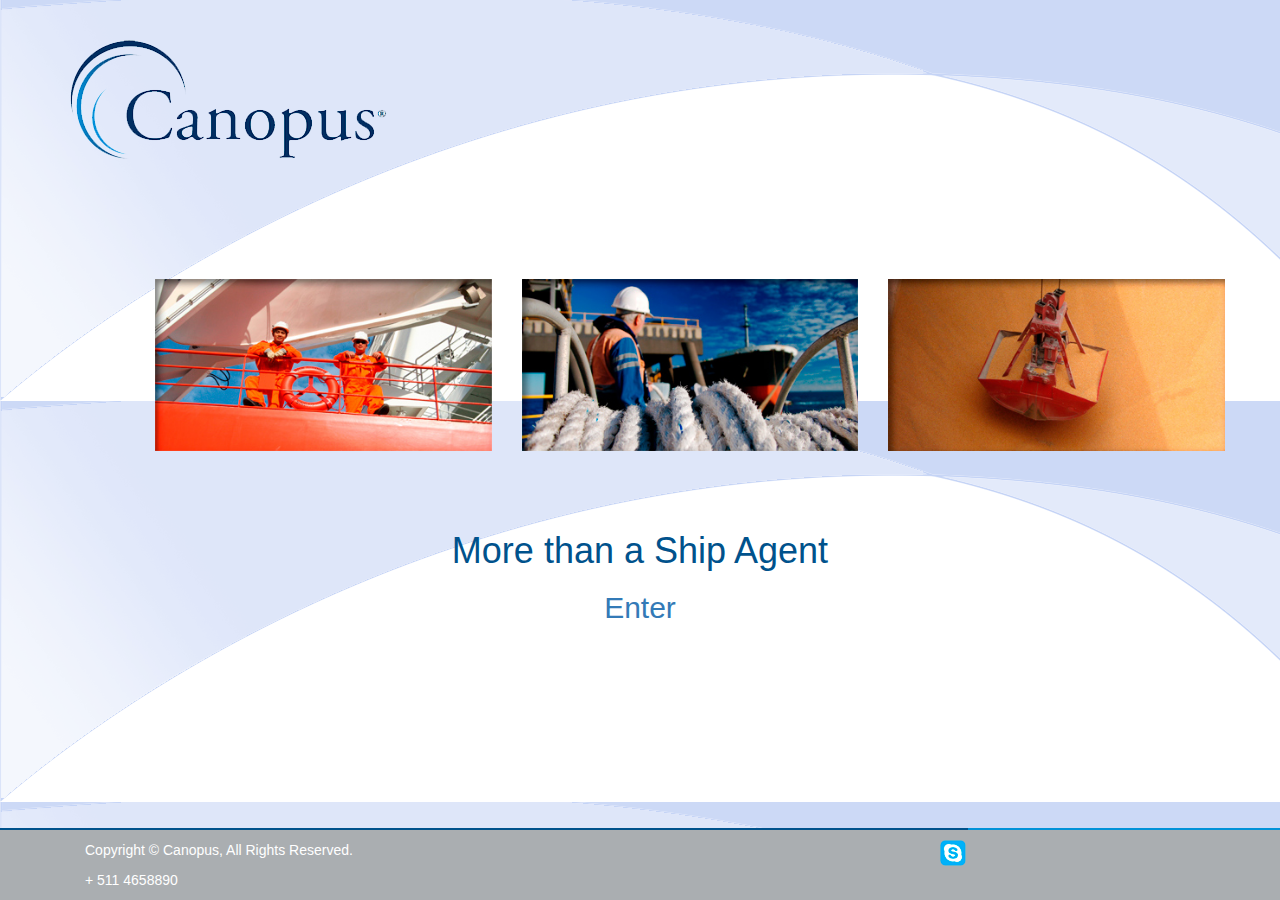
==== index.html @ 21178a21 "up" ====
<!DOCTYPE html>
<html lang="en">
  <head>
    <meta charset="utf-8">
    <meta http-equiv="X-UA-Compatible" content="IE=edge">
    <meta name="viewport" content="width=device-width, initial-scale=1">
    <title>Bootstrap 101 Template</title>

    <!-- Bootstrap -->
    <link href="assets/plugins/bootstrap/css/bootstrap.min.css" rel="stylesheet">
    <link href="assets/css/style.css" rel="stylesheet">

    <!-- CSS Customization -->
    <link rel="stylesheet" href="assets/css/custom.css">
    <style type="text/css">
    /* Sticky footer styles
    -------------------------------------------------- */
    html {
      position: relative;
      min-height: 100%;
    }

    body {
      /* Margin bottom by footer height */
      margin-bottom: 60px;
      background: transparent url(assets/img/back.png);
    }
    /* Effect images
    ----------------------------------*/    
    .row img:hover {
       opacity: 1;       
       /*Reflection*/
      -webkit-box-reflect: below 0px -webkit-gradient(linear, left top, left bottom, from(transparent), color-stop(.7, transparent), to(rgba(0,0,0,0.4)));
       /*Glow*/
      -webkit-box-shadow: 0px 0px 20px rgba(255,255,255,0.8);
      -moz-box-shadow: 0px 0px 20px rgba(255,255,255,0.8);
      box-shadow: 0px 0px 20px rgba(255,255,255,0.8);
    } 
    </style>

    <!-- HTML5 shim and Respond.js for IE8 support of HTML5 elements and media queries -->
    <!-- WARNING: Respond.js doesn't work if you view the page via file:// -->
    <!--[if lt IE 9]>
      <script src="assets/plugins/html5shiv.min.js"></script>
      <script src="assets/plugins/respond.min.js"></script>
    <![endif]-->
  </head>
  <body>
    <div class="wrapper">
        <div class="container">
            <div class="row margin-bottom-40"></div>

            <div class="row margin-bottom-60">
                <div class="col-md-5">
                    <a href="index.html"><img class="img-responsive" src="assets/img/logo.png" title="Conapus logo"/></a>
                </div>
                <div class="col-md-7"></div>
            </div>
            <div class="row margin-bottom-60 hidden-xs"></div>

            <!-- Images -->
            <div class="row margin-bottom-50">
                <div class="row">
                    <div class="col-md-1"></div>
                    <div class="col-md-11">
                        <div class="row">
                            <div class="col-md-4 col-sm-6">                                
                                <div class="margin-bottom-10">
                                    <a href="#" title="home1">
                                        <img class="img-responsive center-block img-center" src="assets/img/home1.jpg" alt="home1" />
                                    </a>
                                </div>
                            </div>
                            <div class="col-md-4 col-sm-6">                                
                                <div class="margin-bottom-10">
                                    <a href="#" title="home1">
                                        <img class="img-responsive center-block img-center" src="assets/img/home2.jpg" alt="home1" />
                                    </a>
                                </div>
                            </div>
                            <div class="col-md-4 hidden-sm">                                
                                <div class="margin-bottom-10">
                                    <a href="#" title="home1">
                                        <img class="img-responsive center-block img-center" src="assets/img/home3.jpg" alt="home1" />
                                    </a>
                                </div>
                            </div>
                        </div>
                    </div>
                </div>
            </div>
            <!-- EndImages -->
    
          <div class="row margin-bottom-50">
            <h1><p class="text-center color-text-blue">More than a Ship Agent</p></h1>
            <h2><p class="text-center color-text-blue"><a href="#" title="Enter">Enter</a></p></h2>            
          </div>
          <br />
          <br />
          <br />
          <br />


            
      </div>


    <footer class="footer">
        <div class="row margin-bottom-10">
            <div class="col-md-9 footer-line-blue"></div>
            <div class="col-md-3 footer-line-sky"></div>
        </div>

        <div class="container">
            <div class="col-md-9 color-text-white">
                <p>Copyright © Canopus, All Rights Reserved.</p>
                <p>+ 511 4658890</p>
            </div>
            <div class="col-md-3 color-text-white">
                <a href="#" title="skype"><img src="assets/img/ico_skype.png" alt="skype"></a>
            </div>
        </div>


    </footer>


    </div>
    <!-- jQuery (necessary for Bootstrap's JavaScript plugins) -->
    <script src="assets/plugins/jquery.min.js"></script>
    <!-- Include all compiled plugins (below), or include individual files as needed -->
    <script src="assets/plugins/bootstrap/js/bootstrap.min.js"></script>
  </body>
</html>
---- assets/css/style.css ----
/*
 * Template Base
 * @description : main source of files.css  
 *
 **/

/*Import Global Compulsory CSS Files*/
@import url(app.css);


/*Boxed Layout
------------------------------------*/
.wrapper {
  
}

.footer {
  position: absolute;
  bottom: 0;
  width: 100%;
  /* Set the fixed height of the footer here */
  background-color: #aaaeb1;
}

.footer-line-blue {
	border-top: 2px solid #00528c;
}

.footer-line-sky {
	border-top: 2px solid #0192d8;
}

.color-text-white {
	color: white;
}
.color-text-blue {
  color: #00528c;
}


/*  center image and space
------------------------------------*/
.img-center {
	margin: 0 auto;	
}
@media (max-width: 450px) {
   .img-center {
      padding: 5px;
   }   
}
---- assets/css/custom.css ----
/**
 * custom.css
 * optimize all site web
 * 
 * */
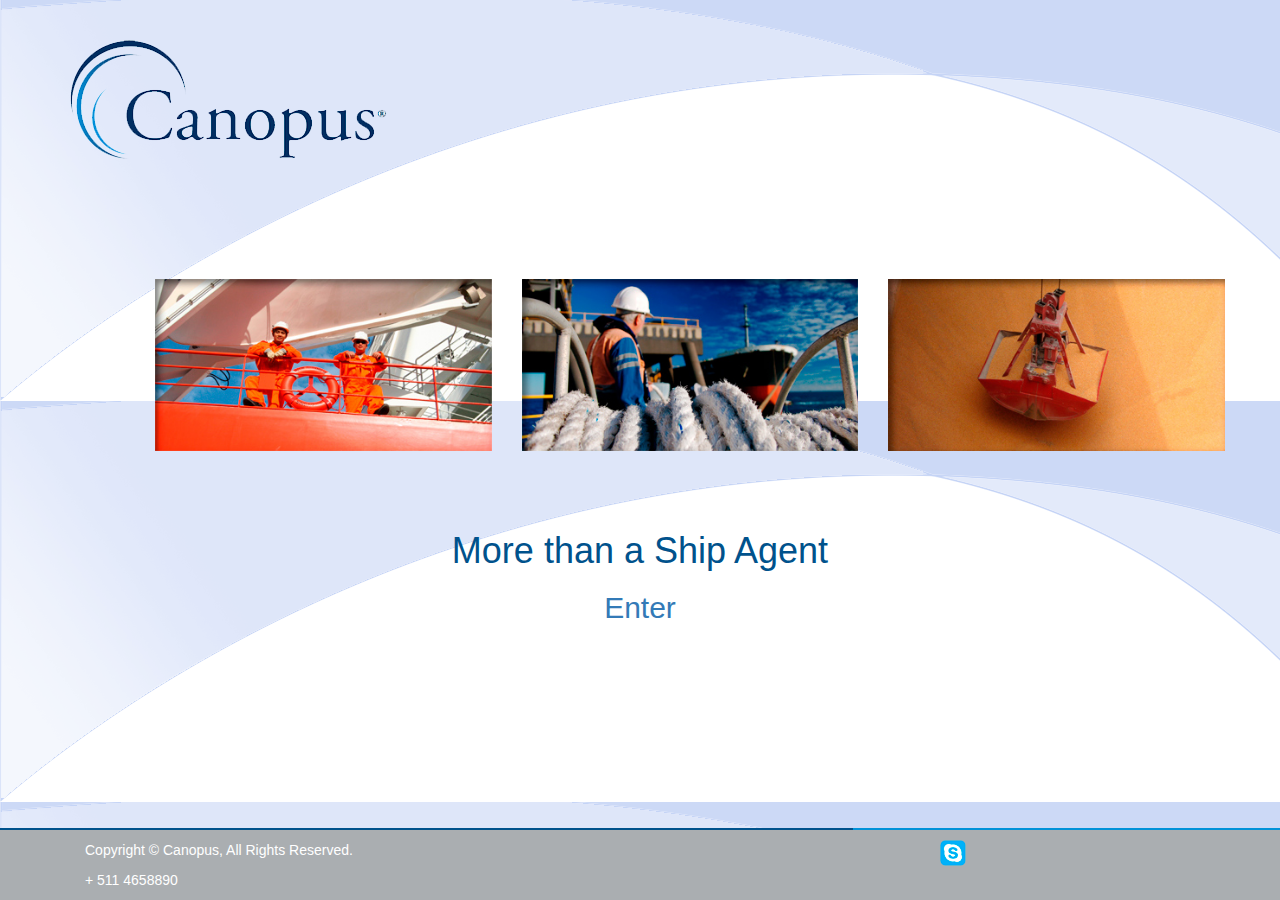
==== commit dfc1777d: "fix div. row in footer" ====
--- a/index.html
+++ b/index.html
@@ -27,7 +27,7 @@
     }
     /* Effect images
     ----------------------------------*/    
-    .row img:hover {
+    .img-effect img:hover {
        opacity: 1;       
        /*Reflection*/
       -webkit-box-reflect: below 0px -webkit-gradient(linear, left top, left bottom, from(transparent), color-stop(.7, transparent), to(rgba(0,0,0,0.4)));
@@ -61,9 +61,9 @@
             <!-- Images -->
             <div class="row margin-bottom-50">
                 <div class="row">
-                    <div class="col-md-1"></div>
+                    <div class="col-md-1"> </div>
                     <div class="col-md-11">
-                        <div class="row">
+                        <div class="row img-effect">
                             <div class="col-md-4 col-sm-6">                                
                                 <div class="margin-bottom-10">
                                     <a href="#" title="home1">
@@ -89,28 +89,27 @@
                     </div>
                 </div>
             </div>
+
+
             <!-- EndImages -->
     
           <div class="row margin-bottom-50">
             <h1><p class="text-center color-text-blue">More than a Ship Agent</p></h1>
-            <h2><p class="text-center color-text-blue"><a href="#" title="Enter">Enter</a></p></h2>            
+            <h2>
+              <p class="text-center color-text-blue">
+                <a href="main.html" title="Enter">Enter</a>
+              </p>
+            </h2>            
           </div>
-          <br />
-          <br />
-          <br />
-          <br />
-
+            <br />
 
             
       </div>
 
-
-    <footer class="footer">
-        <div class="row margin-bottom-10">
-            <div class="col-md-9 footer-line-blue"></div>
-            <div class="col-md-3 footer-line-sky"></div>
-        </div>
-
+    <footer class="footer ">
+        <div class="col-md-8 footer-line-blue"></div>
+        <div class="col-md-4 footer-line-sky"></div>
+        <div class="margin-bottom-10"></div>
         <div class="container">
             <div class="col-md-9 color-text-white">
                 <p>Copyright © Canopus, All Rights Reserved.</p>
@@ -120,8 +119,6 @@
                 <a href="#" title="skype"><img src="assets/img/ico_skype.png" alt="skype"></a>
             </div>
         </div>
-
-
     </footer>
 
 
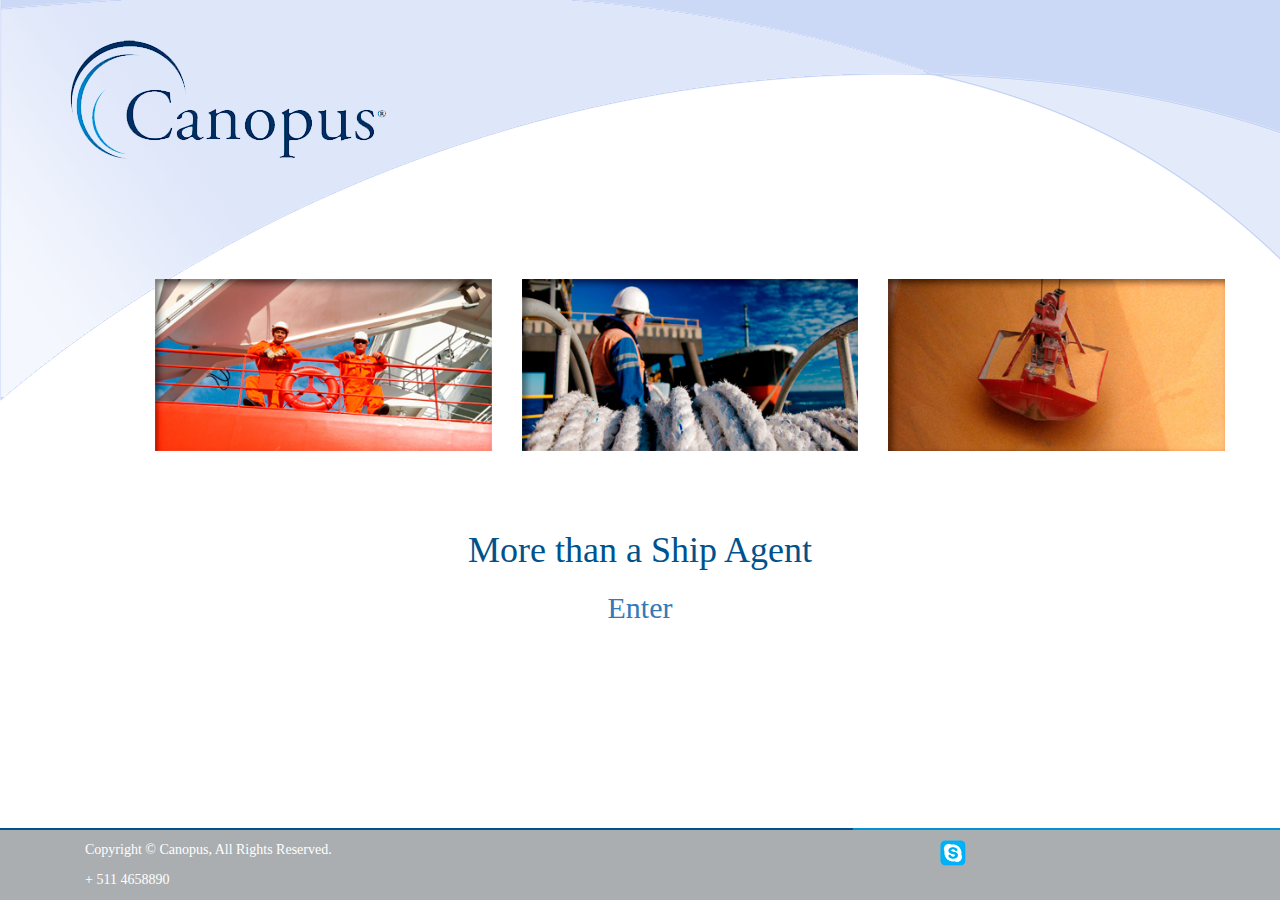
==== commit b10f86f0: "fix font, map-Affter" ====
--- a/index.html
+++ b/index.html
@@ -4,7 +4,7 @@
     <meta charset="utf-8">
     <meta http-equiv="X-UA-Compatible" content="IE=edge">
     <meta name="viewport" content="width=device-width, initial-scale=1">
-    <title>Bootstrap 101 Template</title>
+    <title>Canopus</title>
 
     <!-- Bootstrap -->
     <link href="assets/plugins/bootstrap/css/bootstrap.min.css" rel="stylesheet">
@@ -23,8 +23,17 @@
     body {
       /* Margin bottom by footer height */
       margin-bottom: 60px;
-      background: transparent url(assets/img/back.png);
+      background: transparent url(assets/img/back.png) repeat-x;
+      font-family: "Times New Roman";
     }
+    .footer {
+      position: absolute;
+      bottom: 0;
+      width: 100%;
+      font-family: "verdana";
+      /* Set the fixed height of the footer here */      
+    }
+    
     /* Effect images
     ----------------------------------*/    
     .img-effect img:hover {
@@ -97,7 +106,7 @@
             <h1><p class="text-center color-text-blue">More than a Ship Agent</p></h1>
             <h2>
               <p class="text-center color-text-blue">
-                <a href="main.html" title="Enter">Enter</a>
+                <a href="services.html" title="Enter">Enter</a>
               </p>
             </h2>            
           </div>
--- a/assets/css/style.css
+++ b/assets/css/style.css
@@ -14,11 +14,14 @@
   
 }
 
+/*Navber
+------------------------------------------*/
+ul.nav a:hover { color: #0192d8 !important; }
+
+ul.nav .active{ color: #0192d8 !important;}
+
+
 .footer {
-  position: absolute;
-  bottom: 0;
-  width: 100%;
-  /* Set the fixed height of the footer here */
   background-color: #aaaeb1;
 }
 
@@ -37,14 +40,66 @@
   color: #00528c;
 }
 
+.color-text-gray-light {
+  color: #d3d3d5;
+}
+
+.color-text-gray {
+  color: #686c6f;
+}
+
+.color-text-gray-dark {
+  color: #49494b;
+}
+
+.color-bg-blue {
+  background-color: #00528c;
+}
+
+.error {
+color: #F00 !important;
+}
 
 /*  center image and space
 ------------------------------------*/
 .img-center {
 	margin: 0 auto;	
 }
+
+.vertical-center {
+  min-height: 100%;  /* Fallback for browsers do NOT support vh unit */
+  min-height: 100vh; /* These two lines are counted as one :-)       */
+
+  display: flex;
+  align-items: center;
+}
+
+
 @media (max-width: 450px) {
    .img-center {
       padding: 5px;
    }   
 }
+
+/*   Navbar
+---------------------------------*/
+.header .navbar-default {
+    border: none;
+    background: none;
+}
+@media (max-width: 768px) {
+  .header .navbar-default {
+    border-color: #e7e7e7;
+    background-color: #f8f8f8;
+  }   
+}
+
+.navbar-collapse {
+  padding-right: 0px;
+}
+@media (max-width: 450px) {
+  .navbar-collapse {
+    padding-right: 15px;
+  }   
+}
+
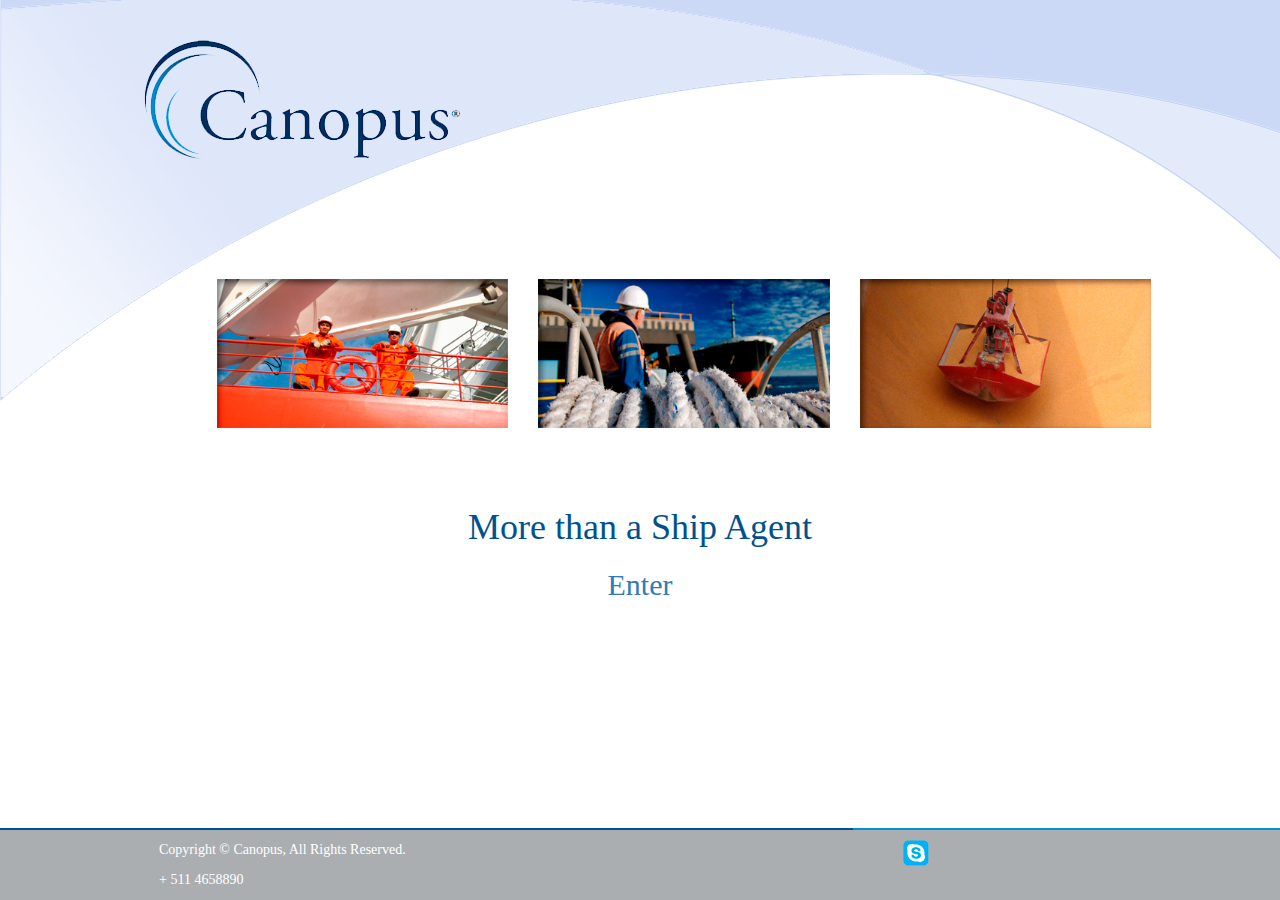
==== commit 6bf10074: "add : no-responsive *grunt*" ====
--- a/index.html
+++ b/index.html
@@ -2,10 +2,8 @@
 <html lang="en">
   <head>
     <meta charset="utf-8">
-    <meta http-equiv="X-UA-Compatible" content="IE=edge">
-    <meta name="viewport" content="width=device-width, initial-scale=1">
+    <meta http-equiv="X-UA-Compatible" content="IE=edge">    
     <title>Canopus</title>
-
     <!-- Bootstrap -->
     <link href="assets/plugins/bootstrap/css/bootstrap.min.css" rel="stylesheet">
     <link href="assets/css/style.css" rel="stylesheet">
--- a/assets/css/style.css
+++ b/assets/css/style.css
@@ -10,9 +10,72 @@
 
 /*Boxed Layout
 ------------------------------------*/
+.container {
+  padding: 0px 0px !important;
+  width: 992px !important;
+}
+
 .wrapper {
   
 }
+
+/* style direct slide (main banners)
+------------------------------------*/
+.wrapper-slide {
+    background-color: #e3ecf1;
+    padding: 15px 0 50px 0;
+    border-top: 1px solid #d0dbe1;
+    border-bottom: 1px solid #d0dbe1;
+    //box-shadow: 2px 2px 2px #888888;
+    box-shadow: 0px 0px 0px #888, 0px -1px 1px #d0dbe1;    
+}
+.img-slider-100 {
+    min-width: 100%;
+    min-height: 370px !important;
+}
+
+/* Slide : button next and previso less (.glyphicon)
+---------------------------------------*/
+.glyphicon-chevron-left:before, .glyphicon-chevron-right:before {
+ //   font-size: 0px;
+}
+.btn-slide-prev {
+    background: transparent url(../img/slide-prev.png) no-repeat;
+}
+.btn-slide-next {
+    background: transparent url(../img/slide-next.png) no-repeat;
+}
+
+.carousel-indicators li {
+  background-color: #ccd7dd;
+ // background-color: rgba(70,70,70,.25);
+  border:3px solid #ccd7dd;
+  box-shadow: 0px 0px 0px #888, 0px -1px 2px #888;
+  //box-shadow: 1px 1px 1px #888,  0px 0px 0px #888888;;
+}
+
+.carousel-indicators .active {
+  background-color: #0078a4;
+}
+
+/* style list custom
+------------------------------------------------*/
+.listCustom ul {
+    list-style: none;
+    padding:0;
+    margin:0;
+}
+
+.listCustom li { 
+    padding-left: 1em; 
+    text-indent: -.7em;
+}
+
+.listCustom li:before {
+    content: "• ";
+    color: #0192d8; /* or whatever color you prefer */
+}
+
 
 /*Navber
 ------------------------------------------*/
@@ -39,6 +102,9 @@
 .color-text-blue {
   color: #00528c;
 }
+.color-text-blue-dark {
+  color: #003f6a !important;
+}
 
 .color-text-gray-light {
   color: #d3d3d5;
@@ -56,6 +122,10 @@
   background-color: #00528c;
 }
 
+.color-bg-gray-light {
+ background-color: #d3d3d5;
+}
+
 .error {
 color: #F00 !important;
 }
@@ -64,6 +134,10 @@
 ------------------------------------*/
 .img-center {
 	margin: 0 auto;	
+}
+.img-100 {
+    min-width: 100%;
+    min-width: 100vw;
 }
 
 .vertical-center {
@@ -74,6 +148,9 @@
   align-items: center;
 }
 
+.div-radius {
+    border-radius: 5px;
+}
 
 @media (max-width: 450px) {
    .img-center {
@@ -93,13 +170,23 @@
     background-color: #f8f8f8;
   }   
 }
-
+/* delete space default of bootrap*/
 .navbar-collapse {
   padding-right: 0px;
 }
 @media (max-width: 450px) {
   .navbar-collapse {
-    padding-right: 15px;
+    padding-right: 0px;
   }   
 }
 
+.carousel-control {
+    background: transparent none no-repeat !important;
+}
+.carousel-control {
+    width: 5%;
+}
+.carousel-caption h4 {
+    min-width: 500px !important;
+    float: right !important;
+}
--- a/assets/css/custom.css
+++ b/assets/css/custom.css
@@ -4,6 +4,46 @@
  * 
  * */
 
+.title-service {
+    font-family: arial;
+    font-size: 36px;
+    font-weight: bold;
+}
+.title-service-subtitle {    
+    font-size: 15px;
+}
+
+.title-slide {
+    font-family: arial;
+    font-size: 24px;  
+}
+.title-slide-subtitle {
+    font-size: 30px; 
+}
+
+.title-header-phone {
+    font-size: 12px;
+}
+.title-contact {
+    text-shadow: 2px 2px 4px #000000;
+    margin: 0 0 0 18px;
+}
+
+.carousel-caption h4 {
+   font-size: 30px; 
+}
 
 
+.btn-contact {
+    font-weight: bold;
+    box-shadow: 0px 2px 2px #888888;
+}
 
+.form-control {
+    background-color: #f9f9f9;
+}
+label {
+    font-weight:normal;
+}
+
+
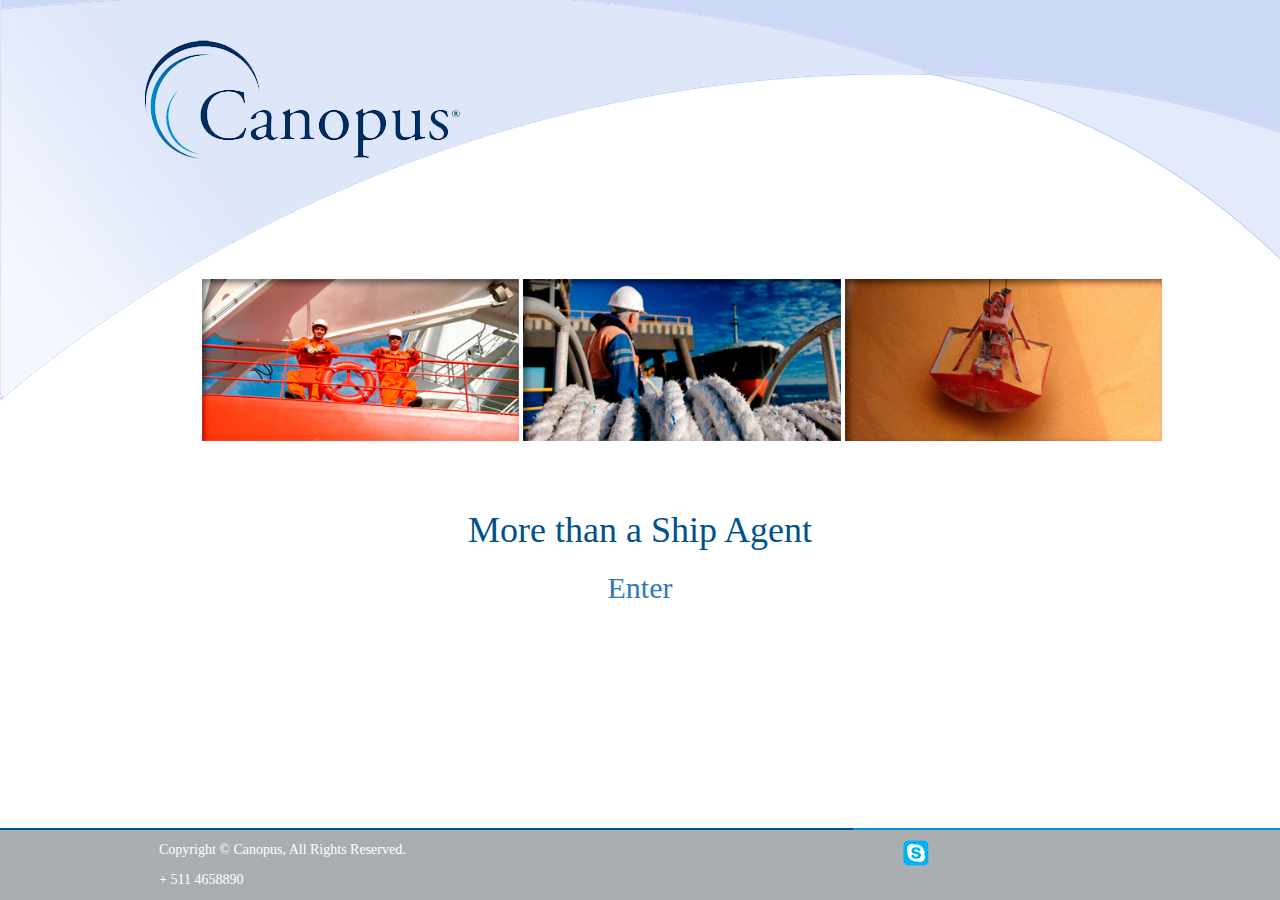
==== commit 34221618: "home images iqual boceto" ====
--- a/index.html
+++ b/index.html
@@ -33,7 +33,13 @@
     }
     
     /* Effect images
-    ----------------------------------*/    
+    ----------------------------------*/
+    .img-effect {
+      display: flex;      
+    }
+    .img-effect div {
+      margin: 0 2px 0 0;
+    }
     .img-effect img:hover {
        opacity: 1;       
        /*Reflection*/
@@ -71,21 +77,21 @@
                     <div class="col-md-1"> </div>
                     <div class="col-md-11">
                         <div class="row img-effect">
-                            <div class="col-md-4 col-sm-6">                                
+                            <div class="">                                
                                 <div class="margin-bottom-10">
                                     <a href="#" title="home1">
                                         <img class="img-responsive center-block img-center" src="assets/img/home1.jpg" alt="home1" />
                                     </a>
                                 </div>
                             </div>
-                            <div class="col-md-4 col-sm-6">                                
+                            <div class="">                                
                                 <div class="margin-bottom-10">
                                     <a href="#" title="home1">
                                         <img class="img-responsive center-block img-center" src="assets/img/home2.jpg" alt="home1" />
                                     </a>
                                 </div>
                             </div>
-                            <div class="col-md-4 hidden-sm">                                
+                            <div class="">                                
                                 <div class="margin-bottom-10">
                                     <a href="#" title="home1">
                                         <img class="img-responsive center-block img-center" src="assets/img/home3.jpg" alt="home1" />
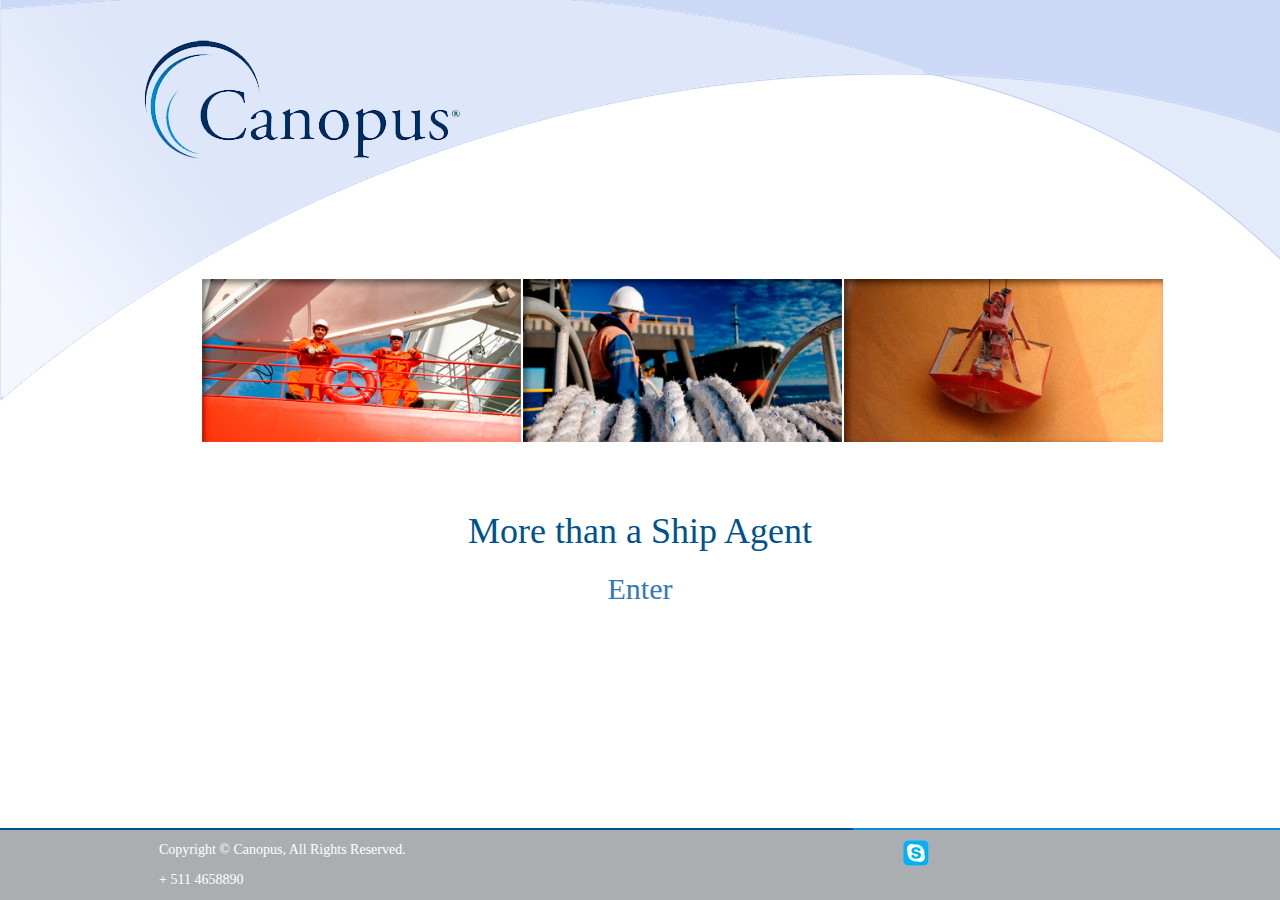
==== commit bfbd8903: "static image all browser" ====
--- a/index.html
+++ b/index.html
@@ -2,7 +2,7 @@
 <html lang="en">
   <head>
     <meta charset="utf-8">
-    <meta http-equiv="X-UA-Compatible" content="IE=edge">    
+    <meta http-equiv="X-UA-Compatible" content="IE=edge">
     <title>Canopus</title>
     <!-- Bootstrap -->
     <link href="assets/plugins/bootstrap/css/bootstrap.min.css" rel="stylesheet">
@@ -29,26 +29,27 @@
       bottom: 0;
       width: 100%;
       font-family: "verdana";
-      /* Set the fixed height of the footer here */      
+      /* Set the fixed height of the footer here */
+    }
+
+    /* Effect images
+    ----------------------------------*/
+    .img-effect div {
+      padding: 0;
+      margin:0;
+      margin: 0 1px 0 0;
+      max-width:320px;
     }
     
-    /* Effect images
-    ----------------------------------*/
-    .img-effect {
-      display: flex;      
-    }
-    .img-effect div {
-      margin: 0 2px 0 0;
-    }
     .img-effect img:hover {
-       opacity: 1;       
-       /*Reflection*/
+       opacity: 1;
       -webkit-box-reflect: below 0px -webkit-gradient(linear, left top, left bottom, from(transparent), color-stop(.7, transparent), to(rgba(0,0,0,0.4)));
-       /*Glow*/
       -webkit-box-shadow: 0px 0px 20px rgba(255,255,255,0.8);
       -moz-box-shadow: 0px 0px 20px rgba(255,255,255,0.8);
       box-shadow: 0px 0px 20px rgba(255,255,255,0.8);
-    } 
+      
+    }
+    
     </style>
 
     <!-- HTML5 shim and Respond.js for IE8 support of HTML5 elements and media queries -->
@@ -77,24 +78,24 @@
                     <div class="col-md-1"> </div>
                     <div class="col-md-11">
                         <div class="row img-effect">
-                            <div class="">                                
+                            <div class="col-md-4">
                                 <div class="margin-bottom-10">
                                     <a href="#" title="home1">
                                         <img class="img-responsive center-block img-center" src="assets/img/home1.jpg" alt="home1" />
                                     </a>
                                 </div>
                             </div>
-                            <div class="">                                
+                            <div class="col-md-4">
                                 <div class="margin-bottom-10">
-                                    <a href="#" title="home1">
-                                        <img class="img-responsive center-block img-center" src="assets/img/home2.jpg" alt="home1" />
+                                    <a href="#" title="home3">
+                                        <img class="img-responsive center-block img-center" src="assets/img/home2.jpg" alt="home2" />
                                     </a>
                                 </div>
                             </div>
-                            <div class="">                                
+                            <div class="col-md-4">
                                 <div class="margin-bottom-10">
-                                    <a href="#" title="home1">
-                                        <img class="img-responsive center-block img-center" src="assets/img/home3.jpg" alt="home1" />
+                                    <a href="#" title="home3">
+                                        <img class="img-responsive center-block img-center" src="assets/img/home3.jpg" alt="home3" />
                                     </a>
                                 </div>
                             </div>
@@ -105,18 +106,18 @@
 
 
             <!-- EndImages -->
-    
+
           <div class="row margin-bottom-50">
             <h1><p class="text-center color-text-blue">More than a Ship Agent</p></h1>
             <h2>
               <p class="text-center color-text-blue">
                 <a href="services.html" title="Enter">Enter</a>
               </p>
-            </h2>            
+            </h2>
           </div>
             <br />
 
-            
+
       </div>
 
     <footer class="footer ">
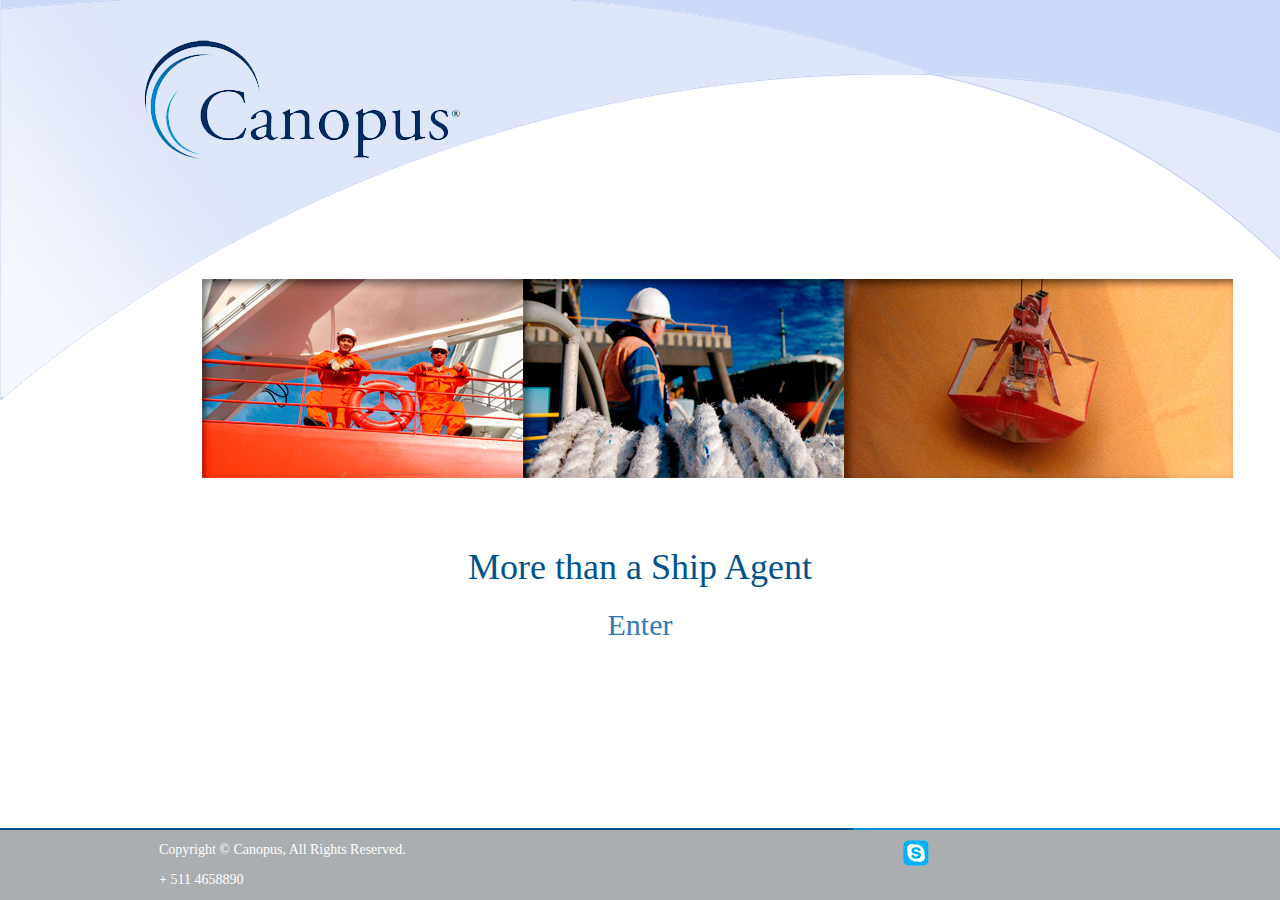
==== commit d71b25ed: "unresponsive" ====
--- a/index.html
+++ b/index.html
@@ -81,21 +81,21 @@
                             <div class="col-md-4">
                                 <div class="margin-bottom-10">
                                     <a href="#" title="home1">
-                                        <img class="img-responsive center-block img-center" src="assets/img/home1.jpg" alt="home1" />
+                                        <img class="" src="assets/img/home1.jpg" alt="home1" />
                                     </a>
                                 </div>
                             </div>
                             <div class="col-md-4">
                                 <div class="margin-bottom-10">
                                     <a href="#" title="home3">
-                                        <img class="img-responsive center-block img-center" src="assets/img/home2.jpg" alt="home2" />
+                                        <img class="" src="assets/img/home2.jpg" alt="home2" />
                                     </a>
                                 </div>
                             </div>
                             <div class="col-md-4">
                                 <div class="margin-bottom-10">
                                     <a href="#" title="home3">
-                                        <img class="img-responsive center-block img-center" src="assets/img/home3.jpg" alt="home3" />
+                                        <img class="" src="assets/img/home3.jpg" alt="home3" />
                                     </a>
                                 </div>
                             </div>
